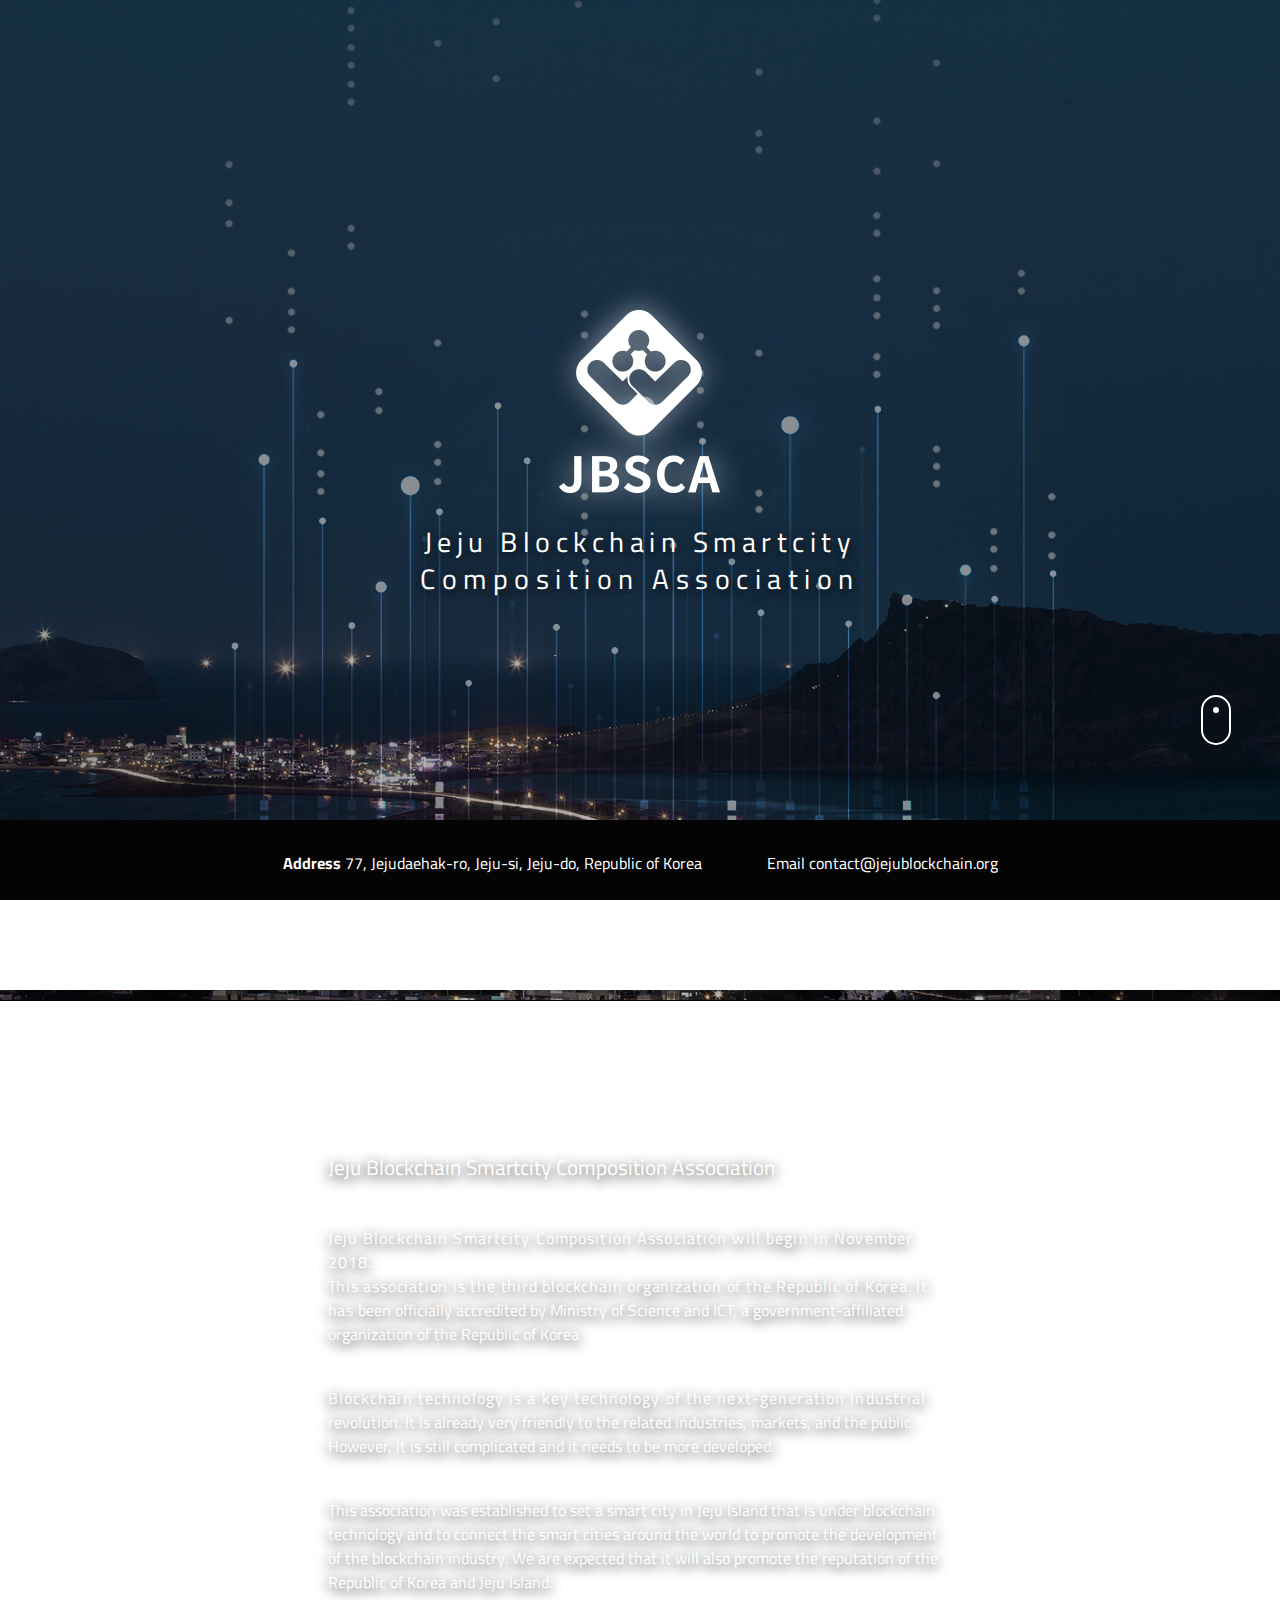
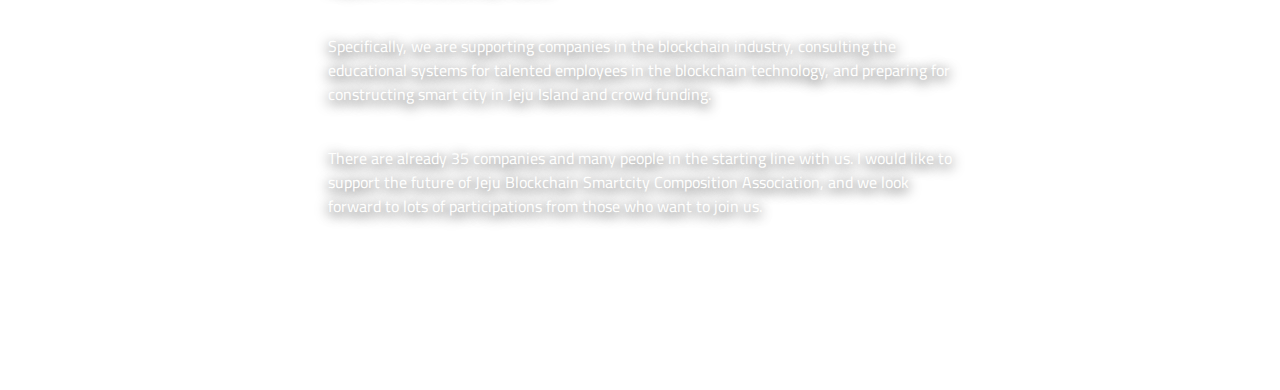
==== main.html @ 4436a404 "file upload commit" ====
<!DOCTYPE html>
<html lang="en">
    <head>
        <meta charset="utf-8">
        <meta http-equiv="X-UA-Compatible" content="IE=edge">
        <meta name="viewport" content="width=device-width, initial-scale=1">
        <meta name="description" content="Jeju Blockchain Smartcity">
        <meta name="keyword" content="Jeju Blockchain Smartcity">
        <meta name="author" content="Jeju Blockchain Smartcity">
        <meta http-equiv="Expires" content="-1">
        <meta http-equiv="Pragma" content="no-cache">
        <meta http-equiv="Cache-Control" content="No-Cache">

        <!--css-->
        <link rel="https://necolas.github.io/normalize.css/8.0.1/normalize.css">
        <link rel="https://cdnjs.cloudflare.com/ajax/libs/meyer-reset/2.0/reset.min.css">
        <link rel="stylesheet" type="text/css" href="css/style.css" />
        <!--web_fonts-->
        <link href="https://fonts.googleapis.com/css?family=Cairo" rel="stylesheet"> 
        <!--script-->
        <script src="http://cdnjs.cloudflare.com/ajax/libs/jquery/3.2.1/jquery.min.js"></script>
     </head>

     <body>

     <div id="home" class="bg pages" data-type="background" data-speed="10">
        <!--max-width:715px-->
        <div class="content">
            <!--LOGO-->
            <h1></h1>
            <p class="title_01">Jeju Blockchain Smartcity</p>
            <p class="title_01">Composition Association</p>
        </div>

        <!--mouse_motion-->
        <div id="section08" class="demo">
           <a href="#about"><span></span></a>
        </div>
        <div id="section07" class="demo">
            <a href="#about"><span></span><span></span><span></span><span></span><span></span><span></span><span></span></a>
        </div>        
        <script type="text/javascript" src="js/main.js"></script>  
        <!--//mouse_motion-->

        <!--introduce-->
        <section id="about"  data-type="background" data-speed="10" class="pages">
            <div class="about_wrap">
                <h2></h2>
                <p class="title_02">Jeju Blockchain Smartcity Composition Association</p>
                <p class="text">
                <span>Jeju Blockchain Smartcity Composition Association will begin in November 2018.</span> 
                <span>This association is the third blockchain organization of the Republic of Korea. It has</span>
                <span>been officially accredited by Ministry of Science and ICT, a government-affiliated</span>
                <span>organization of the Republic of Korea.</span>
                </p>
                <p class="text">
                    <span>Blockchain technology is a key technology of the next-generation industrial</span>
                    <span></span>revolution. It is already very friendly to the related industries, markets, and the public. However, it is still complicated and it needs to be more developed.
                </p>   
                <p class="text">   
                        This association was established to set a smart city in Jeju Island that is under blockchain technology and to connect the smart cities around the world to promote the development of the blockchain industry. We are expected that it will also promote the reputation of the Republic of Korea and Jeju Island.
                </p> 
                <p class="text">    
                        Specifically, we are supporting companies in the blockchain industry, consulting the educational systems for talented employees in the blockchain technology, and preparing for constructing smart city in Jeju Island and crowd funding.
                </p> 
                <p class="text">       
                        There are already 35 companies and many people in the starting line with us.
                        I would like to support the future of Jeju Blockchain Smartcity Composition Association, and we look forward to lots of participations from those who want to join us.
                </p>
            </div>
         </section>
         <!--//introduce-->
     </div>

     <!--footer-->
     <footer>
         <div class="foot">           
            <address><strong>Address</strong> 77, Jejudaehak-ro, Jeju-si, Jeju-do, Republic of Korea</address>
            <div class="r_foot">Email  contact@jejublockchain.org</div>        
        </div>
     </footer>
     <!--//footer-->

     </body>

     </html>
---- css/style.css ----
* {margin:0; padding:0;}
li {list-style:none;}
a {text-decoration:none;}

body {  margin: 0; padding: 0;height: 100%;font-family: 'Cairo', sans-serif;}

.bg {
    border: 0;
    padding: 0; 
    background-image: url('../images/bg.png');
    min-height: 100%;
    background-position: center;
    background-size: cover;
}

.content { padding:285px 0; margin:0 auto; max-width:715px;  }
.content h1 { background:url(../images/logo.png)center center no-repeat; display:block; margin:0 auto; width:212px; height:231px; }
.content p { text-shadow:0px 3px 13px #000000; }
.content p.title_01 { font-size:28px;letter-spacing: 5.5px; text-align:center; color: #fffffe; }    
.content p.title_01:last-child { margin-top:-15px; letter-spacing: 6.5px; }

/*mouse_motion*/
section#about {/*padding:0 0 133px;*/ margin:0 auto;  /*max-width:625px;*/}
section#about div.about_wrap {margin:100px auto 0; max-width:625px;}
section#about h2 { background:url(../images/logo2.png)center center no-repeat; margin-left:-20px; width:121px; height:140px; }
section#about p { text-shadow:0px 3px 13px #000000; }
section#about p.title_02 { margin:18px 0 39px; font-size: 21px; text-align: left; color: #fffffe;}
section#about p.text { margin-bottom:40px; text-shadow: 0px 3px 13px #000000; line-height: 1.5; color: #fffffe; }
section#about p.text:last-child { margin-bottom:0; }
section#about p.text span:nth-child(1) { display:block; letter-spacing: 1.12px; }
section#about p.text span:nth-child(2) { letter-spacing: 0.8px; }

 .demo a {
    position: absolute;
    bottom: 20px;
    left: 95%;
    z-index: 2;
    display: inline-block;
    -webkit-transform: translate(0, -50%);
    transform: translate(0, -50%);
    color: #fff;
    font : normal 400 20px/1 'Josefin Sans', sans-serif;
    letter-spacing: .1em;
    text-decoration: none;
    transition: opacity .3s;
  }
  .demo a:hover {
    opacity: .5;
  }
  
  
  
  #section07 a {
    padding-top: 150px;
  }
  #section07 a span {
    position: absolute;
    top: 0;
    left: 50%;
    width: 16px;
    height: 16px;
    margin-left: -8px;
    border-left: 2px solid #fff;
    border-bottom: 2px solid #fff;
    -webkit-transform: rotate(-45deg);
    transform: rotate(-45deg);
    -webkit-animation: sdb07 2s infinite;
    animation: sdb07 2s infinite;
    opacity: 0;
    box-sizing: border-box;
  }
  #section07 a span:nth-of-type(1) {
    -webkit-animation-delay: 0s;
    animation-delay: 0s;
  }
  #section07 a span:nth-of-type(2) {
    top: 16px;
    -webkit-animation-delay: .15s;
    animation-delay: .15s;
  }
  #section07 a span:nth-of-type(3) {
    top: 32px;
    -webkit-animation-delay: .3s;
    animation-delay: .3s;
  }
  #section07 a span:nth-of-type(4) {
    top: 48px;
    -webkit-animation-delay: .3s;
    animation-delay: .3s;
  }
  #section07 a span:nth-of-type(5) {
    top: 64px;
    -webkit-animation-delay: .3s;
    animation-delay: .3s;
  }
  #section07 a span:nth-of-type(6) {
    top: 80px;
    -webkit-animation-delay: .3s;
    animation-delay: .3s;
  }
  #section07 a span:nth-of-type(7) {
    top: 96px;
    -webkit-animation-delay: .3s;
    animation-delay: .3s;
  }
  @-webkit-keyframes sdb07 {
    0% {
      opacity: 0;
    }
    50% {
      opacity: 1;
    }
    100% {
      opacity: 0;
    }
  }
  @keyframes sdb07 {
    0% {
      opacity: 0;
    }
    50% {
      opacity: 1;
    }
    100% {
      opacity: 0;
    }
  }
  
  
  
  #section08 a {
    padding-top: 190px;
  }
  #section08 a span {
    position: absolute;
    top: 0;
    left: 50%;
    width: 30px;
    height: 50px;
    margin-left: -15px;
    border: 2px solid #fff;
    border-radius: 50px;
    box-sizing: border-box;
  }
  #section08 a span::before {
    position: absolute;
    top: 10px;
    left: 50%;
    content: '';
    width: 6px;
    height: 6px;
    margin-left: -3px;
    background-color: #fff;
    border-radius: 100%;
    box-sizing: border-box;
  }
  
  #section09 a {
    padding-top: 20px;
  }
  #section09 a span {
    position: absolute;
    top: 0;
    left: 50%;
    width: 30px;
    height: 50px;
    margin-left: -15px;
    border: 2px solid #fff;
    border-radius: 50px;
    box-sizing: border-box;
  }
  #section09 a span::before {
    position: absolute;
    top: 10px;
    left: 50%;
    content: '';
    width: 6px;
    height: 6px;
    margin-left: -3px;
    background-color: #fff;
    border-radius: 100%;
    box-sizing: border-box;
  }
  #section09 a span::after {
    position: absolute;
    bottom: -18px;
    left: 50%;
    width: 18px;
    height: 18px;
    content: '';
    margin-left: -9px;
    border-left: 1px solid #fff;
    border-bottom: 1px solid #fff;
    -webkit-transform: rotate(-45deg);
    transform: rotate(-45deg);
    box-sizing: border-box;
  }
  
  #section10 a {
    padding-top: 60px;
  }
  #section10 a span {
    position: absolute;
    top: 0;
    left: 50%;
    width: 30px;
    height: 50px;
    margin-left: -15px;
    border: 2px solid #fff;
    border-radius: 50px;
    box-sizing: border-box;
  }
  #section10 a span::before {
    position: absolute;
    top: 10px;
    left: 50%;
    content: '';
    width: 6px;
    height: 6px;
    margin-left: -3px;
    background-color: #fff;
    border-radius: 100%;
    -webkit-animation: sdb10 2s infinite;
    animation: sdb10 2s infinite;
    box-sizing: border-box;
  }
  @-webkit-keyframes sdb10 {
    0% {
      -webkit-transform: translate(0, 0);
      opacity: 0;
    }
    40% {
      opacity: 1;
    }
    80% {
      -webkit-transform: translate(0, 20px);
      opacity: 0;
    }
    100% {
      opacity: 0;
    }
  }
  @keyframes sdb10 {
    0% {
      transform: translate(0, 0);
      opacity: 0;
    }
    40% {
      opacity: 1;
    }
    80% {
      transform: translate(0, 20px);
      opacity: 0;
    }
    100% {
      opacity: 0;
    }
  }

  #home { 
    background: url(../images/bg.png) 50% 0 repeat fixed; min-height: 1000px; 
    height: 1000px; 
    margin: 0 auto; 
    width: 100%; 
    max-width: 1920px; 
    position: relative; 
  }
   
  #home article { 
    height: 458px; 
    position: absolute; 
    text-align: center; 
    top: 150px; 
    width: 100%; 
  }
   
  #about { 
    background: url(../images/bg.png) 50% 0 no-repeat fixed; min-height: 1000px; 
    /*height: 1000px;*/ 
    margin: 0 auto; 
    width: 100%; 
    /*max-width: 1920px; */
    position: relative; 
  }
   
  #about article { 
    height: 458px; 
    position: absolute; 
    text-align: center; 
    top: 150px; 
    width: 100%; 
  }


  
/*footer*/
footer { position:fixed; left:0px;bottom:0px; text-align: center; background:#040404; width:100%; height:80px; z-index:2;  }    
footer .foot { overflow:hidden;  margin:0 auto; max-width:715px; /*line-height:80px*/  }
footer address { float:left;  margin-top:28px; font-style:normal; font-size:16px;  color:#fffffe; }
footer .foot .r_foot { float:right; margin-top:28px; font-size:16px;  color:#fffffe;  }
   
@media(min-width:300px) and (max-width:768px) {
    section { margin:0 5%; }
    section#about div.about_wrap { margin:0 5%;  }
   
    /*footer*/
    footer .foot { margin:0 5%; }
    footer address { font-size:2.2vw; }
    footer .foot .r_foot { font-size:2.2vw; }
}

@media and (max-width:450px) {
    /*footer*/
    footer { height:5%; background:#040404;  }
    footer .foot .r_foot { float:left; }
}
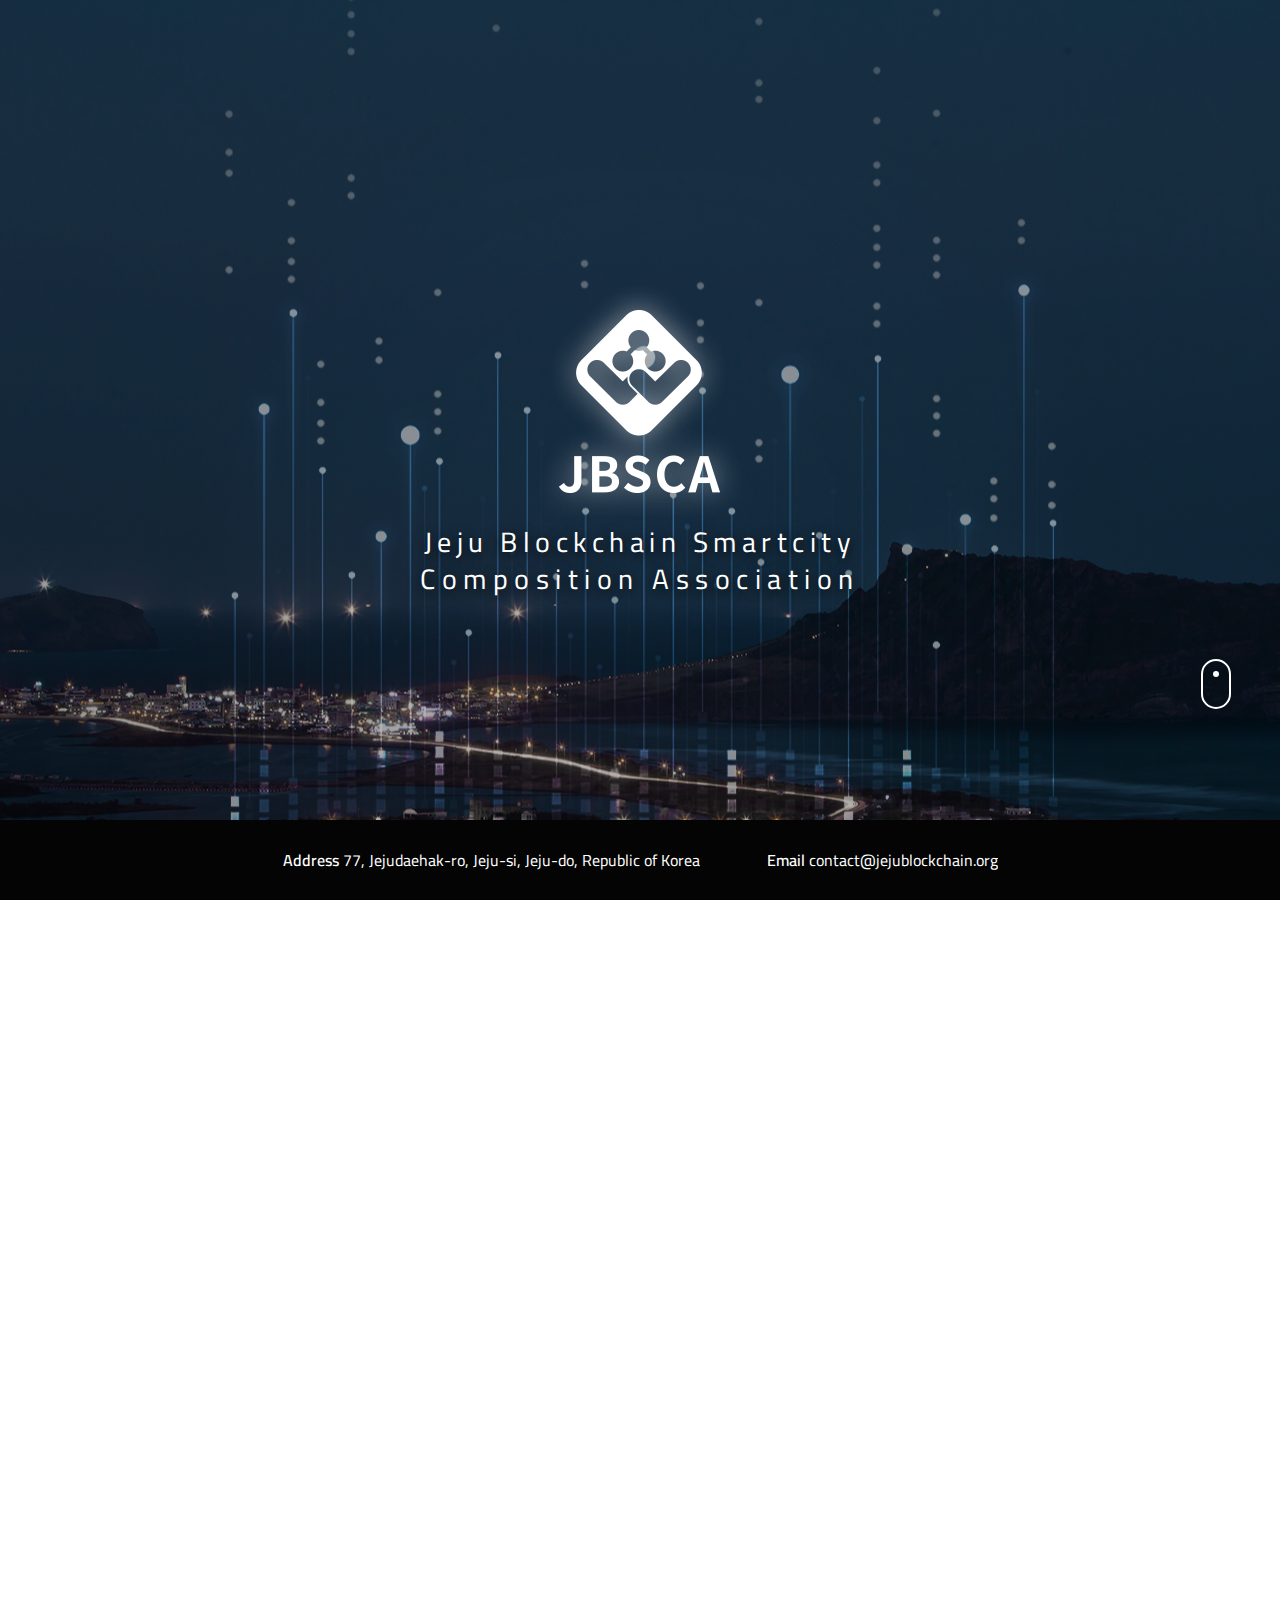
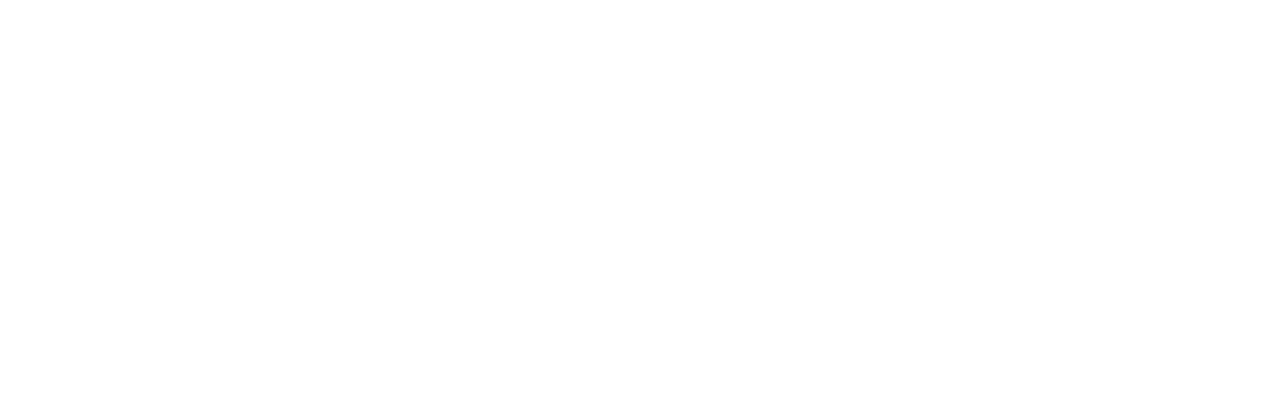
==== commit 5eabd05b: "Add files via upload" ====
--- a/main.html
+++ b/main.html
@@ -1,86 +1,139 @@
-<!DOCTYPE html>
-<html lang="en">
-    <head>
-        <meta charset="utf-8">
-        <meta http-equiv="X-UA-Compatible" content="IE=edge">
-        <meta name="viewport" content="width=device-width, initial-scale=1">
-        <meta name="description" content="Jeju Blockchain Smartcity">
-        <meta name="keyword" content="Jeju Blockchain Smartcity">
-        <meta name="author" content="Jeju Blockchain Smartcity">
-        <meta http-equiv="Expires" content="-1">
-        <meta http-equiv="Pragma" content="no-cache">
-        <meta http-equiv="Cache-Control" content="No-Cache">
-
-        <!--css-->
-        <link rel="https://necolas.github.io/normalize.css/8.0.1/normalize.css">
-        <link rel="https://cdnjs.cloudflare.com/ajax/libs/meyer-reset/2.0/reset.min.css">
-        <link rel="stylesheet" type="text/css" href="css/style.css" />
-        <!--web_fonts-->
-        <link href="https://fonts.googleapis.com/css?family=Cairo" rel="stylesheet"> 
-        <!--script-->
-        <script src="http://cdnjs.cloudflare.com/ajax/libs/jquery/3.2.1/jquery.min.js"></script>
-     </head>
-
-     <body>
-
-     <div id="home" class="bg pages" data-type="background" data-speed="10">
-        <!--max-width:715px-->
-        <div class="content">
-            <!--LOGO-->
-            <h1></h1>
-            <p class="title_01">Jeju Blockchain Smartcity</p>
-            <p class="title_01">Composition Association</p>
-        </div>
-
-        <!--mouse_motion-->
-        <div id="section08" class="demo">
-           <a href="#about"><span></span></a>
-        </div>
-        <div id="section07" class="demo">
-            <a href="#about"><span></span><span></span><span></span><span></span><span></span><span></span><span></span></a>
-        </div>        
-        <script type="text/javascript" src="js/main.js"></script>  
-        <!--//mouse_motion-->
-
-        <!--introduce-->
-        <section id="about"  data-type="background" data-speed="10" class="pages">
-            <div class="about_wrap">
-                <h2></h2>
-                <p class="title_02">Jeju Blockchain Smartcity Composition Association</p>
-                <p class="text">
-                <span>Jeju Blockchain Smartcity Composition Association will begin in November 2018.</span> 
-                <span>This association is the third blockchain organization of the Republic of Korea. It has</span>
-                <span>been officially accredited by Ministry of Science and ICT, a government-affiliated</span>
-                <span>organization of the Republic of Korea.</span>
-                </p>
-                <p class="text">
-                    <span>Blockchain technology is a key technology of the next-generation industrial</span>
-                    <span></span>revolution. It is already very friendly to the related industries, markets, and the public. However, it is still complicated and it needs to be more developed.
-                </p>   
-                <p class="text">   
-                        This association was established to set a smart city in Jeju Island that is under blockchain technology and to connect the smart cities around the world to promote the development of the blockchain industry. We are expected that it will also promote the reputation of the Republic of Korea and Jeju Island.
-                </p> 
-                <p class="text">    
-                        Specifically, we are supporting companies in the blockchain industry, consulting the educational systems for talented employees in the blockchain technology, and preparing for constructing smart city in Jeju Island and crowd funding.
-                </p> 
-                <p class="text">       
-                        There are already 35 companies and many people in the starting line with us.
-                        I would like to support the future of Jeju Blockchain Smartcity Composition Association, and we look forward to lots of participations from those who want to join us.
-                </p>
-            </div>
-         </section>
-         <!--//introduce-->
-     </div>
-
-     <!--footer-->
-     <footer>
-         <div class="foot">           
-            <address><strong>Address</strong> 77, Jejudaehak-ro, Jeju-si, Jeju-do, Republic of Korea</address>
-            <div class="r_foot">Email  contact@jejublockchain.org</div>        
-        </div>
-     </footer>
-     <!--//footer-->
-
-     </body>
-
-     </html>+<!DOCTYPE html>
+<html lang="en">
+
+<head>
+    <meta charset="utf-8">
+    <meta http-equiv="X-UA-Compatible" content="IE=edge">
+    <meta name="viewport" content="width=device-width, initial-scale=1">
+    <meta name="description" content="Jeju Blockchain Smartcity">
+    <meta name="keyword" content="Jeju Blockchain Smartcity">
+    <meta name="author" content="Jeju Blockchain Smartcity">
+    <meta http-equiv="Expires" content="-1">
+    <meta http-equiv="Pragma" content="no-cache">
+    <meta http-equiv="Cache-Control" content="No-Cache">
+    <!--css-->
+    <link rel="https://necolas.github.io/normalize.css/8.0.1/normalize.css">
+    <link rel="https://cdnjs.cloudflare.com/ajax/libs/meyer-reset/2.0/reset.min.css">
+    <link rel="stylesheet" type="text/css" href="css/style1.css" />
+    <link rel="stylesheet" type="text/css" href="css/skrollr.css" />
+    <!--web_fonts-->
+    <link href="https://fonts.googleapis.com/css?family=Cairo" rel="stylesheet">
+    <!--script-->
+    <script src="https://code.jquery.com/jquery-3.3.1.min.js"></script>
+</head>
+
+<body class="parallax ">
+
+    <div id="home" class="bg pages " data-type="background" data-speed="10">
+
+        <!--header-->
+        <header>
+            <nav>
+                <h1>
+                    <a href="/" class="logo"><img src="images/logo3.png" alt="jbsca"></a>
+                </h1>
+            </nav>
+        </header>
+        <!--//header-->
+
+        <!--max-width:715px-->
+        <div class="content">
+            <!--LOGO-->
+            <h1 data-scroll="toggle(.fromTopIn, .fromTopOut)"></h1>
+            <p class="title_01" data-scroll="toggle(.fromBottomIn, .fromBottomOut)">Jeju Blockchain Smartcity</p>
+            <p class="title_01" data-scroll="toggle(.fromBottomIn, .fromBottomOut)">Composition Association</p>
+        </div>
+
+        <!--mouse_motion-->
+        <div id="scroll_01" class="demo">
+            <a href="#about"><span></span></a>
+        </div>
+        <div id="scroll_02" class="demo">
+            <a href="#about"><span></span><span></span><span></span><span></span><span></span><span></span><span></span></a>
+        </div>
+        <!--//mouse_motion-->
+
+        <!--mouse_motion2-->
+        <div id="scroll_03" class="demo2">
+            <a href="#about"><span></span></a>
+        </div>
+        <div id="scroll_04" class="demo2">
+            <a href="#about"><span></span><span></span><span></span><span></span><span></span><span></span><span></span></a>
+        </div>
+        <script src="js/main.js"></script>
+        <!--//mouse_motion2-->
+
+        <!--introduce-->
+        <section id="about" data-type="background" data-speed="10" class="pages">
+            <div class="about_wrap">
+                <h2 data-scroll="toggle(.fromTopIn, .fromTopOut)"></h2>
+                <p class="title_02" data-scroll="toggle(.fromBottomIn, .fromBottomOut)">Jeju Blockchain Smartcity
+                    Composition Association</p>
+                <p class="text" data-scroll="toggle(.fromBottomIn, .fromBottomOut)">
+                    <span class="squre"></span>
+                    <span>
+                        Jeju Blockchain Smartcity Composition Association will begin in November 2018. This association
+                        is the third blockchain organization of the Republic of Korea. It has been officially
+                        accredited by Ministry of Science and ICT, a government-affiliated organization of the Republic
+                        of Korea.
+                    </span>
+                </p>
+                <p class="text" data-scroll="toggle(.fromBottomIn, .fromBottomOut)">
+                    Blockchain technology is a key technology of the next-generation industrial
+                    revolution. It is already very friendly to the related industries, markets, and the public.
+                    However, it is still complicated and it needs to be more developed.
+                </p>
+                <p class="text" data-scroll="toggle(.fromBottomIn, .fromBottomOut)">
+                    This association was established to set a smart city in Jeju Island that is under blockchain
+                    technology and to connect the smart cities around the world to promote the development of the
+                    blockchain industry. We are expected that it will also promote the reputation of the Republic of
+                    Korea and Jeju Island.
+                </p>
+                <p class="text" data-scroll="toggle(.fromBottomIn, .fromBottomOut)">
+                    Specifically, we are supporting companies in the blockchain industry, consulting the educational
+                    systems for talented employees in the blockchain technology, and preparing for constructing smart
+                    city in Jeju Island and crowd funding.
+                </p>
+                <p class="text" data-scroll="toggle(.fromBottomIn, .fromBottomOut)">
+                    There are already 35 companies and many people in the starting line with us.
+                    I would like to support the future of Jeju Blockchain Smartcity Composition Association, and we
+                    look forward to lots of participations from those who want to join us.
+                </p>
+            </div>
+        </section>
+        <!--//introduce-->
+    </div>
+
+    <!--footer-->
+    <footer>
+        <div class="foot">
+            <address><em>Address</em> 77, Jejudaehak-ro, Jeju-si, Jeju-do, Republic of Korea</address>
+            <div class="r_foot"><em>Email</em> <a href="mailto:contact@jejublockchain.org"> contact@jejublockchain.org</a></div>
+        </div>
+    </footer>
+    <!--//footer-->
+
+
+    <script src="js/app.js"></script>
+    <!--scrollreigger_script-->
+    <script src="js/skrollr.min.js"></script>
+    <script src="js/ScrollTrigger.min.js"></script>
+    <script>
+        window.counter = function () {
+            // this refers to the html element with the data-scroll-showCallback tag
+            var span = this.querySelector('span');
+            var current = parseInt(span.textContent);
+
+            span.textContent = current + 1;
+        };
+
+        document.addEventListener('DOMContentLoaded', function () {
+            var trigger = new ScrollTrigger({
+                addHeight: true
+            });
+        });
+    </script>
+    <!--//scrollreigger_script-->
+</body>
+
+</html>--- a/css/style1.css
+++ b/css/style1.css
@@ -0,0 +1,940 @@
+* {
+    margin: 0;
+    padding: 0;
+}
+
+li {
+    list-style: none;
+}
+
+a {
+    text-decoration: none;
+}
+
+/*IE10이하 브라우저에서 버벅임 현상 해결 스타일*/
+html {
+    overflow: hidden;
+    height: 100%;
+}
+
+body {
+    overflow: auto;
+    margin: 0;
+    padding: 0;
+    height: 100%;
+    font-family: 'Cairo', sans-serif;
+}
+
+body.parallax {
+    position: relative;
+    background: url('../images/bg.png')center center no-repeat !important;
+    background-attachment: fixed;
+    background-position: center 0;
+    background-repeat: no-repeat;
+    background-size: cover;
+    height: 100%;
+}
+
+em {
+    font-style: normal;
+    font-weight: 600;
+}
+
+.bg {
+    border: 0;
+    padding: 0;
+    min-height: 100%;
+    background-position: center;
+    background-size: cover;
+}
+
+/* HEADER STYLES
+–––––––––––––––––––––––––––––––––––––––––––––––––– */
+
+header {
+    visibility: hidden;
+    /*pc_hidden*/
+    position: fixed;
+    top: 0;
+    width: 100%;
+    box-sizing: border-box;
+    background: #0a2530;
+    z-index: 3;
+}
+
+nav {
+    padding: 2.5% 0;
+    display: block;
+    text-align: center;
+    transition: align-items .2s;
+}
+
+.logo {
+    font-size: 2rem;
+    display: inline-block;
+    color: #fff;
+    transition: all .2s;
+}
+
+ul {
+    display: flex;
+    margin: 50px 50px 0 0;
+    padding: 0;
+    transition: margin .2s;
+}
+
+li:not(:last-child) {
+    margin-right: 20px;
+}
+
+li a {
+    display: block;
+    padding: 10px 20px;
+}
+
+.toggle-menu {
+    display: none;
+    font-size: 2rem;
+    color: #fff;
+    margin: 10px 10px 0 0;
+    transition: margin .2s;
+}
+
+.content {
+    padding: 285px 0;
+    margin: 0 auto;
+    max-width: 715px;
+}
+
+.content h1 {
+    background: url(../images/logo.png)center center no-repeat;
+    display: block;
+    margin: 0 auto;
+    width: 212px;
+    height: 231px;
+}
+
+.content p {
+    text-shadow: 0px 3px 13px #000000;
+}
+
+.content p.title_01 {
+    font-size: 28px;
+    letter-spacing: 5.5px;
+    text-align: center;
+    color: #fffffe;
+}
+
+.content p.title_01:last-child {
+    margin-top: -15px;
+    letter-spacing: 6.5px;
+}
+
+/*mouse_motion*/
+section#about {
+    margin: 0 auto;
+}
+
+section#about div.about_wrap {
+    margin: 100px auto 0;
+    max-width: 625px;
+}
+
+section#about h2 {
+    background: url(../images/logo2.png)center center no-repeat;
+    margin-left: -20px;
+    width: 121px;
+    height: 140px;
+}
+
+section#about p {
+    text-shadow: 0px 3px 13px #000000;
+}
+
+section#about p.title_02 {
+    margin: 18px 0 39px;
+    font-size: 21px;
+    text-align: left;
+    color: #fffffe;
+}
+
+section#about p.text {
+    margin-bottom: 40px;
+    text-shadow: 0px 3px 13px #000000;
+    word-break: break-all;
+    line-height: 1.5;
+    color: #fffffe;
+}
+
+section#about p.text:last-child {
+    margin-bottom: 0;
+}
+
+section#about p.text span:nth-child(2) {
+    display: block;
+    letter-spacing: 1.12px;
+}
+
+section#about p.text span:nth-child(3) {
+    letter-spacing: 0.8px;
+}
+
+
+#scroll_01 a {
+    padding-top: 190px;
+}
+
+#scroll_01 a span {
+    position: absolute;
+    top: 0;
+    left: 50%;
+    width: 30px;
+    height: 50px;
+    margin-left: -15px;
+    border: 2px solid #fff;
+    border-radius: 50px;
+    box-sizing: border-box;
+}
+
+#scroll_01 a span::before {
+    position: absolute;
+    top: 10px;
+    left: 50%;
+    content: '';
+    width: 6px;
+    height: 6px;
+    margin-left: -3px;
+    background-color: #fff;
+    border-radius: 100%;
+    box-sizing: border-box;
+}
+
+#scroll_02 a {
+    padding-top: 150px;
+}
+
+#scroll_02 a span {
+    position: absolute;
+    top: 0;
+    left: 50%;
+    width: 16px;
+    height: 16px;
+    margin-left: -8px;
+    border-left: 2px solid #fff;
+    border-bottom: 2px solid #fff;
+    -webkit-transform: rotate(-45deg);
+    transform: rotate(-45deg);
+    -webkit-animation: sdb07 2s infinite;
+    animation: sdb07 2s infinite;
+    opacity: 0;
+    box-sizing: border-box;
+}
+
+#scroll_02 a span:nth-of-type(1) {
+    -webkit-animation-delay: 0s;
+    animation-delay: 0s;
+}
+
+#scroll_02 a span:nth-of-type(2) {
+    top: 16px;
+    -webkit-animation-delay: .15s;
+    animation-delay: .15s;
+}
+
+#scroll_02 a span:nth-of-type(3) {
+    top: 32px;
+    -webkit-animation-delay: .3s;
+    animation-delay: .3s;
+}
+
+#scroll_02 a span:nth-of-type(4) {
+    top: 48px;
+    -webkit-animation-delay: .3s;
+    animation-delay: .3s;
+}
+
+#scroll_02 a span:nth-of-type(5) {
+    top: 64px;
+    -webkit-animation-delay: .3s;
+    animation-delay: .3s;
+}
+
+#scroll_02 a span:nth-of-type(6) {
+    top: 80px;
+    -webkit-animation-delay: .3s;
+    animation-delay: .3s;
+}
+
+#scroll_02 a span:nth-of-type(7) {
+    top: 96px;
+    -webkit-animation-delay: .3s;
+    animation-delay: .3s;
+}
+
+@-webkit-keyframes sdb07 {
+    0% {
+        opacity: 0;
+    }
+
+    50% {
+        opacity: 1;
+    }
+
+    100% {
+        opacity: 0;
+    }
+}
+
+@keyframes sdb07 {
+    0% {
+        opacity: 0;
+    }
+
+    50% {
+        opacity: 1;
+    }
+
+    100% {
+        opacity: 0;
+    }
+}
+
+.demo a {
+    position: absolute;
+    bottom: 53%;
+    left: 95%;
+    z-index: 2;
+    display: inline-block;
+    -webkit-transform: translate(0, -50%);
+    transform: translate(0, -50%);
+    color: #fff;
+    font: normal 400 20px/1 'Josefin Sans', sans-serif;
+    letter-spacing: .1em;
+    text-decoration: none;
+    transition: opacity .3s;
+}
+
+.demo a:hover {
+    opacity: .5;
+}
+
+/*mouse_motion*/
+
+
+/*mouse_motion2*/
+
+#scroll_03 a {
+    padding-top: 190px;
+}
+
+#scroll_03 a span {
+    position: absolute;
+    top: 0;
+    left: 50%;
+    width: 30px;
+    height: 50px;
+    margin-left: -15px;
+    border: 2px solid #fff;
+    border-radius: 50px;
+    box-sizing: border-box;
+}
+
+#scroll_03 a span::before {
+    position: absolute;
+    top: 10px;
+    left: 50%;
+    content: '';
+    width: 6px;
+    height: 6px;
+    margin-left: -3px;
+    background-color: #fff;
+    border-radius: 100%;
+    box-sizing: border-box;
+}
+
+#scroll_03 a {
+    padding-top: 20px;
+}
+
+#scroll_03 a span {
+    position: absolute;
+    top: 0;
+    left: 50%;
+    width: 30px;
+    height: 50px;
+    margin-left: -15px;
+    border: 2px solid #fff;
+    border-radius: 50px;
+    box-sizing: border-box;
+}
+
+#scroll_03 a span::before {
+    position: absolute;
+    top: 30px;
+    left: 50%;
+    content: '';
+    width: 6px;
+    height: 6px;
+    margin-left: -3px;
+    background-color: #fff;
+    border-radius: 100%;
+    box-sizing: border-box;
+}
+
+/*
+  #scroll_03 a span::after {
+    position: absolute;
+    bottom: 50px;
+    left: 50%;
+    width: 16px;
+    height: 16px;
+    content: '';
+    margin-left: -8px;
+    border-left: 2px solid #fff;
+    border-bottom: 2px solid #fff;
+    -webkit-transform: rotate(-225deg);
+    transform: rotate(-225deg);
+    box-sizing: border-box;
+  }
+  */
+#scroll_04 a {
+    padding-top: 150px;
+}
+
+#scroll_04 a span {
+    position: absolute;
+    top: 74px;
+    left: 50%;
+    width: 16px;
+    height: 16px;
+    margin-left: -8px;
+    border-left: 2px solid #fff;
+    border-bottom: 2px solid #fff;
+    -webkit-transform: rotate(135deg);
+    transform: rotate(135deg);
+    -webkit-animation: sdb07 2s infinite;
+    animation: sdb07 2s infinite;
+    opacity: 0;
+    box-sizing: border-box;
+}
+
+#scroll_04 a span:nth-of-type(1) {
+    -webkit-animation-delay: 0s;
+    animation-delay: 0s;
+}
+
+#scroll_04 a span:nth-of-type(2) {
+    top: 90px;
+    -webkit-animation-delay: .15s;
+    animation-delay: .15s;
+}
+
+#scroll_04 a span:nth-of-type(3) {
+    top: 106px;
+    -webkit-animation-delay: .3s;
+    animation-delay: .3s;
+}
+
+#scroll_04 a span:nth-of-type(4) {
+    top: 122px;
+    -webkit-animation-delay: .3s;
+    animation-delay: .3s;
+}
+
+#scroll_04 a span:nth-of-type(5) {
+    top: 138px;
+    -webkit-animation-delay: .3s;
+    animation-delay: .3s;
+}
+
+#scroll_04 a span:nth-of-type(6) {
+    top: 154px;
+    -webkit-animation-delay: .3s;
+    animation-delay: .3s;
+}
+
+#scroll_04 a span:nth-of-type(7) {
+    top: 172px;
+    -webkit-animation-delay: .3s;
+    animation-delay: .3s;
+}
+
+@-webkit-keyframes sdb07 {
+    0% {
+        opacity: 0;
+    }
+
+    50% {
+        opacity: 1;
+    }
+
+    100% {
+        opacity: 0;
+    }
+}
+
+@keyframes sdb07 {
+    0% {
+        opacity: 0;
+    }
+
+    50% {
+        opacity: 1;
+    }
+
+    100% {
+        opacity: 0;
+    }
+}
+
+.demo2 a {
+    position: absolute;
+    bottom: 10%;
+    left: 95%;
+    z-index: 2;
+    display: inline-block;
+    -webkit-transform: translate(0, -50%);
+    transform: translate(0, -50%);
+    color: #fff;
+    font: normal 400 20px/1 'Josefin Sans', sans-serif;
+    letter-spacing: .1em;
+    text-decoration: none;
+    transition: opacity .3s;
+}
+
+.demo2 a:hover {
+    opacity: .5;
+}
+
+/*mouse_motion2*/
+
+#home {
+    /*background: url(../images/bg.png) 50% 50% repeat fixed;*/
+    margin: 0 auto;
+    width: 100%;
+    max-width: 1920px;
+    position: relative;
+}
+
+#home article {
+    height: 458px;
+    position: absolute;
+    text-align: center;
+    top: 150px;
+    width: 100%;
+}
+
+#about {
+    background: transparent;
+    padding-bottom: 215px;
+    margin: 0 auto;
+    width: 100%;
+    position: relative;
+}
+
+#about article {
+    height: 458px;
+    position: absolute;
+    text-align: center;
+    top: 150px;
+    width: 100%;
+}
+
+/*footer*/
+footer {
+    position: fixed;
+    left: 0px;
+    bottom: 0px;
+    text-align: center;
+    background: #040404;
+    width: 100%;
+    z-index: 2;
+}
+
+footer .foot {
+    overflow: hidden;
+    margin: 0 auto;
+    max-width: 715px;
+}
+
+footer address {
+    float: left;
+    padding: 25px 0 25px;
+    font-style: normal;
+    font-size: 16px;
+    color: #fffffe;
+}
+
+footer .foot .r_foot {
+    float: right;
+    padding: 25px 0 25px;
+    font-size: 16px;
+    color: #fffffe;
+}
+
+footer .foot .r_foot a {
+    text-decoration: none;
+    color: #fff;
+}
+
+/***responsive***/
+@media(min-width:769px) and (max-width:1024px) {
+    header {
+        visibility: visible
+    }
+
+    #home {
+        background: url('../images/bg3.jpg') 50% center no-repeat fixed;
+        background-position: cover;
+    }
+
+    .content {
+        padding: 35% 0 0%;
+        height: 100vh;
+    }
+
+    #about {
+        height: 100vh;
+        background: transparent;
+    }
+
+    section {
+        margin: 0 5%;
+    }
+
+    #scroll_01 a span {
+        top: -17%;
+    }
+
+    section#about div.about_wrap {
+        margin: 0 auto 10% !important;
+    }
+
+    .squre {
+        display: inline-block;
+        padding-bottom: 1%;
+        margin-bottom: 3%;
+        background: #fff;
+        width: 30%;
+    }
+
+    div .demo a {
+        top: 38%;
+        left: 50%;
+    }
+
+    div .demo2 a {
+        bottom: 10%;
+        left: 50%;
+    }
+
+    /*footer*/
+    footer {
+        padding: 2% 0;
+        background: #0a2530;
+    }
+
+    footer .foot {
+        margin: 0 5%;
+    }
+
+    footer address {
+        padding: 0;
+        float: none;
+        margin-top: 0;
+        font-size: 2.2vw;
+        text-align: left;
+    }
+
+    footer .foot .r_foot {
+        padding: 0;
+        float: none;
+        margin-top: 0;
+        font-size: 2.2vw;
+        text-align: left;
+    }
+}
+
+@media(min-width:600px) and (max-width:768px) {
+    header {
+        visibility: visible
+    }
+
+    #about {
+        background: transparent;
+    }
+
+    .content h1 {
+        background-size: 90%;
+    }
+
+    .content {
+        padding: 35% 0 20%;
+        height: 100vh;
+    }
+
+    .content p.title_01 {
+        font-size: 4.5vw;
+    }
+
+    #about {
+        height: 100vh;
+    }
+
+    section {
+        margin: 0 5%;
+    }
+
+    #scroll_01 a span {
+        top: -17%;
+    }
+
+    section#about {
+        height: auto;
+    }
+
+    section#about div.about_wrap {
+        margin: 0 10% !important;
+    }
+
+    section#about p.text:last-child {
+        padding-bottom: 50%;
+    }
+
+    div .demo a {
+        top: 34%;
+        left: 50%;
+    }
+
+    div .demo2 a {
+        bottom: 10%;
+        left: 50%;
+    }
+
+    .squre {
+        display: inline-block;
+        padding-bottom: 1%;
+        margin-bottom: 3%;
+        background: #fff;
+        width: 30%;
+    }
+
+    /*footer*/
+    footer {
+        padding: 2% 0;
+        background: #0a2530;
+    }
+
+    footer .foot {
+        margin: 0 5%;
+    }
+
+    footer address {
+        padding: 0;
+        float: none;
+        margin-top: 0;
+        font-size: 3.2vw;
+        text-align: left;
+    }
+
+    footer .foot .r_foot {
+        padding: 0;
+        float: none;
+        margin-top: 0;
+        font-size: 3.2vw;
+        text-align: left;
+    }
+}
+
+@media(min-width:400px) and (max-width:599px) {
+    img {
+        width: 80%;
+    }
+
+    header {
+        visibility: visible
+    }
+
+    #about {
+        background: transparent;
+    }
+
+    .content h1 {
+        background-size: 70%;
+    }
+
+    .content {
+        padding: 35% 0 20%;
+        height: 100vh;
+    }
+
+    .content p.title_01 {
+        font-size: 4.5vw;
+    }
+
+    #about {
+        height: 100vh;
+    }
+
+    section {
+        margin: 0 5%;
+    }
+
+    #scroll_01 a span {
+        top: -17%;
+    }
+
+    section#about {
+        height: auto;
+    }
+
+    section#about div.about_wrap {
+        margin: 0 10% !important;
+    }
+
+    section#about p.text:last-child {
+        padding-bottom: 50%;
+    }
+
+    div .demo a {
+        top: 31%;
+        left: 50%;
+    }
+
+    div .demo2 a {
+        bottom: 5%;
+        left: 50%;
+    }
+
+    .squre {
+        display: inline-block;
+        padding-bottom: 1%;
+        margin-bottom: 3%;
+        background: #fff;
+        width: 30%;
+    }
+
+    /*footer*/
+    footer {
+        padding: 2% 0;
+        background: #0a2530;
+    }
+
+    footer .foot {
+        margin: 0 5%;
+    }
+
+    footer address {
+        padding: 0;
+        float: none;
+        margin-top: 0;
+        font-size: 3.2vw;
+        text-align: left;
+    }
+
+    footer .foot .r_foot {
+        padding: 0;
+        float: none;
+        margin-top: 0;
+        font-size: 3.2vw;
+        text-align: left;
+    }
+}
+
+@media (max-width:399px) {
+    header {
+        visibility: visible
+    }
+
+    /*
+    #home {
+        background: url(../images/bg2.jpg) 50% center repeat fixed;
+    }*/
+
+    #about {
+        background: transparent;
+    }
+
+    .content h1 {
+        background-size: 60%;
+    }
+
+    .content {
+        padding: 50% 0 50%;
+        height: 100vh;
+    }
+
+    .content p.title_01 {
+        margin-top: -7%;
+        font-size: 4.5vw;
+    }
+
+    section {
+        margin: 0 5%;
+    }
+
+    #scroll_01 a span {
+        top: -12%;
+    }
+
+    .squre {
+        display: inline-block;
+        padding-bottom: 1%;
+        margin-bottom: 3%;
+        background: #fff;
+        width: 30%;
+    }
+
+    section#about div.about_wrap {
+        margin: 0 10% !important;
+    }
+
+    section#about p.text:last-child {
+        padding-bottom: 50%;
+    }
+
+    div .demo a {
+        top: 29.5%;
+        left: 50%;
+    }
+
+    div .demo2 a {
+        bottom: 5%;
+        left: 50%;
+    }
+
+    /*footer*/
+    footer {
+        padding: 2% 0;
+        background: #0a2530;
+    }
+
+    footer .foot {
+        margin: 0 5%;
+    }
+
+    footer address {
+        padding: 0;
+        float: none;
+        margin-top: 0;
+        font-size: 3.2vw;
+        text-align: left;
+    }
+
+    footer .foot .r_foot {
+        padding: 0;
+        float: none;
+        margin-top: 0;
+        font-size: 3.2vw;
+        text-align: left;
+    }
+}
+
+@media only screen and (max-device-width: 1024px) {
+    .parallax {
+        background-attachment: scroll;
+        background: url(../images/bg2.jpg) 50% center repeat fixed;
+    }
+}
+
+/***responsive***/--- a/css/skrollr.css
+++ b/css/skrollr.css
@@ -0,0 +1,100 @@
+/*
+ * Animations
+ */
+
+ .fromTopIn
+ {
+     transition: transform 1.0s ease, opacity 1.0s ease;
+     
+     transform: translate(0,0);
+     opacity: 1.0;
+ }
+ 
+ .fromTopOut
+ {
+     transition: transform 1.0s ease, opacity 1.0s ease;
+     
+     transform: translate(0,-10px);
+     opacity: 0.0;
+ }
+ 
+ .fromBottomIn
+ {
+     transition: transform 1.0s ease, opacity 1.0s ease;
+     
+     transform: translate(0,0);
+     opacity: 1.0;
+ }
+ 
+ .fromBottomOut
+ {
+     transition: transform 1.0s ease, opacity 1.0s ease;
+     
+     transform: translate(0,10px);
+     opacity: 0.0;
+ }
+ 
+ .fromLeftIn
+ {
+     transition: transform 1.0s ease, opacity 1.0s ease;
+     
+     transform: translate(0,0);
+     opacity: 1.0;
+ }
+ 
+ .fromLeftOut
+ {
+     transition: transform 1.0s ease, opacity 1.0s ease;
+     
+     transform: translate(-10px,0);
+     opacity: 0.0;
+ }
+ 
+ .fromRightIn
+ {
+     transition: transform 1.0s ease, opacity 1.0s ease;
+     
+     transform: translate(0,0);
+     opacity: 1.0;
+ }
+ 
+ .fromRightOut
+ {
+     transition: transform 1.0s ease, opacity 1.0s ease;
+     
+     transform: translate(10px, 0);
+     opacity: 0.0;
+ }
+ 
+ .scaleUpIn
+ {
+     transition: transform 1.0s ease, opacity 1.0s ease;
+     
+     transform: scale(1.0,1.0);
+     opacity: 1.0;
+ }
+ 
+ .scaleUpOut
+ {
+     transition: transform 1.0s ease, opacity 1.0s ease;
+     
+     transform: scale(1.3,1.3);
+     opacity: 0.0;
+ }
+ 
+ .scaleDownIn
+ {
+     transition: transform 1.0s ease, opacity 1.0s ease;
+     
+     transform: scale(1.0,1.0);
+     opacity: 1.0;
+ }
+ 
+ .scaleDownOut
+ {
+     transition: transform 1.0s ease, opacity 1.0s ease;
+     
+     transform: scale(0.7,0.7);
+     opacity: 0.0;
+ }
+ 